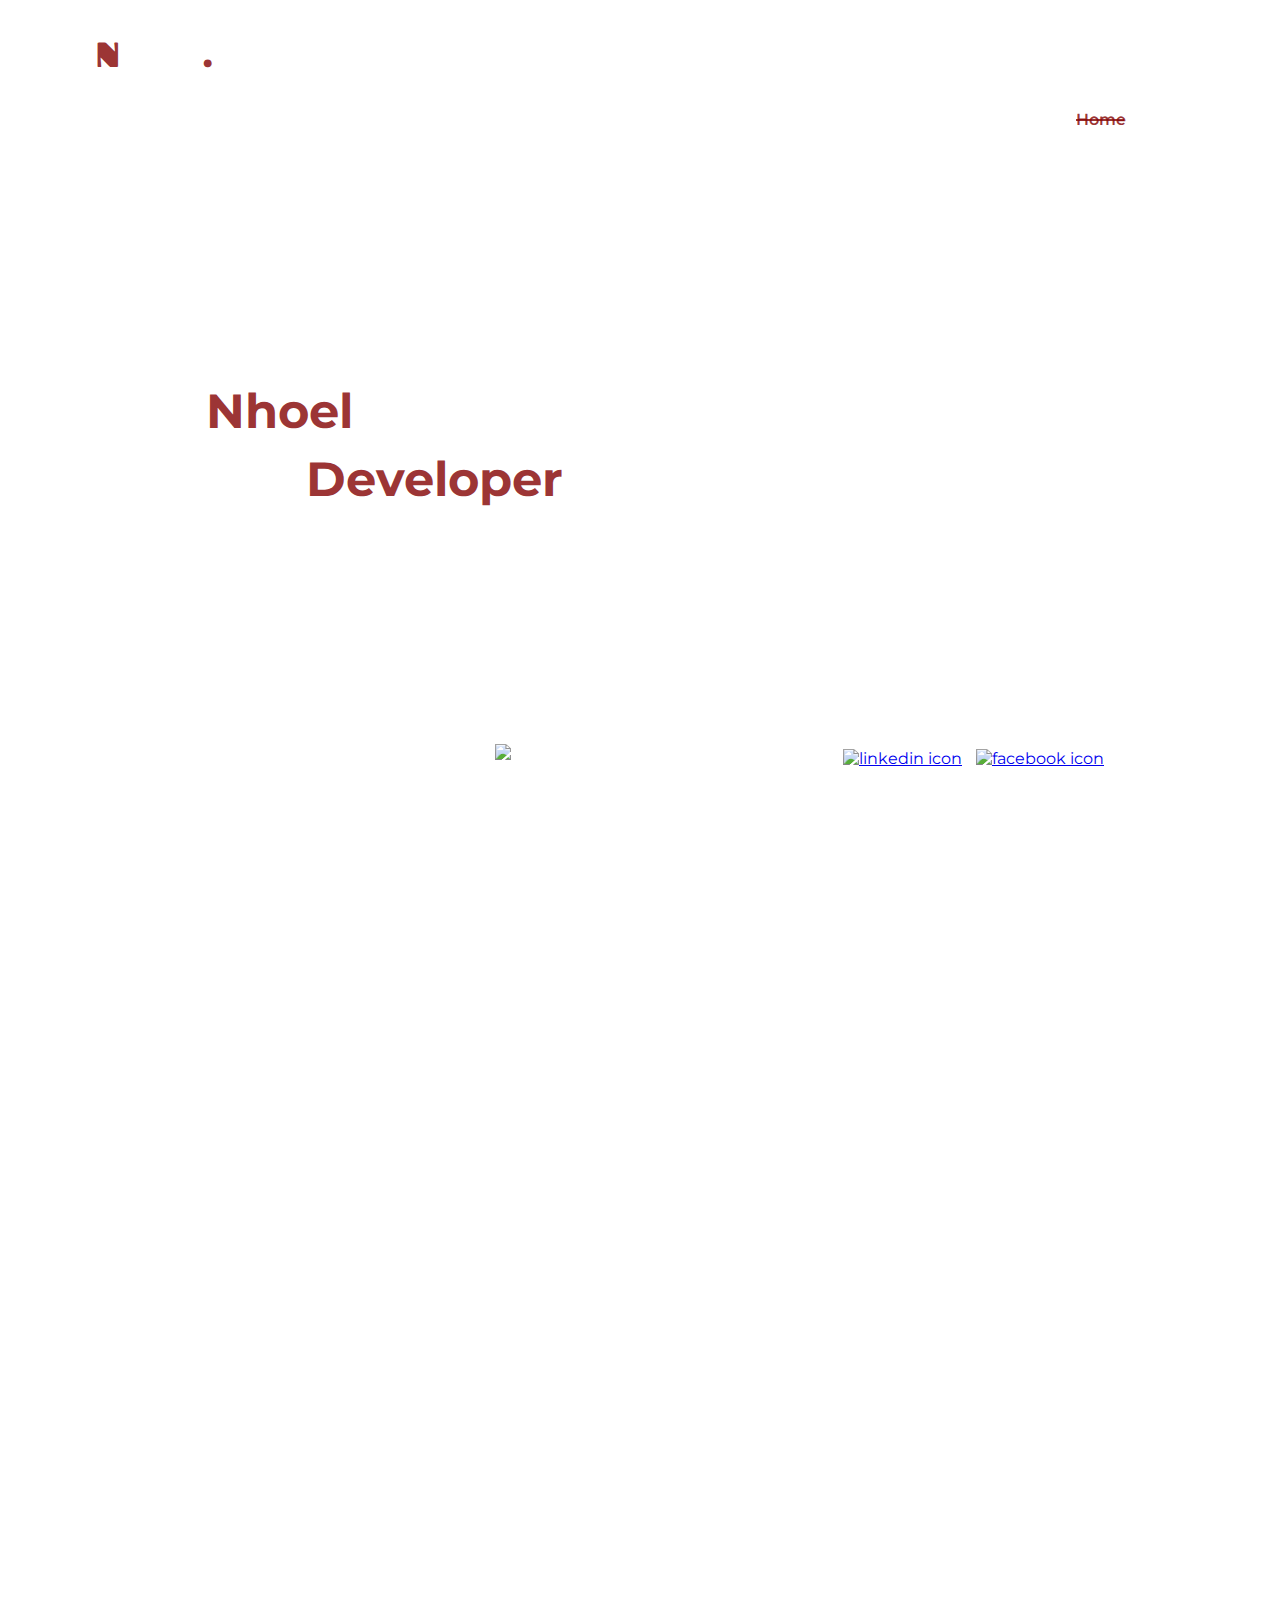
==== index.html @ 61b27a7e "as" ====
<!DOCTYPE html>

<html lang="en">
<head>
    <meta charset="UTF-8">
    <meta http-equiv="X-UA-Compatible" content="IE=edge">
    <meta name="viewport" content="width=device-width, initial-scale=1.0">
    <link rel="stylesheet" href="css styles/main.css">
    <link rel="stylesheet" href="css styles/responive-style.css">
    
    <title>my portfolio</title>
</head>


<body>


    <div class="container">


  <header>
        <h1><span>N</span>hoel<span>.</span></h1>
           
        <ul class="navbar">
            <li><a href="#">home</a></li>
            <li onclick="profile()" ><a href="#">profile</a></li>
            <li onclick="projects()" ><a href="#">projects</a></li>
            <li onclick="skills()" ><a href="#">skills</a></li>
            <li onclick="contact()" ><a href="#">contact</a></li>
      
        </ul>

        <div class="hamburger">
            <img onclick="hamburger()" src="web-pictures/icons8-menu-40.png" alt="hamburger menu">
        </div>
          
        
        <div class="responsive-navbar-container">

        <ul class="responisve-navbar">

            <li onclick="profile()" class="profilenav"><a href="#">profile</a></li>
            <li onclick="projects()" class="projectnav"><a href="#">projects</a></li>
            <li onclick="skills()" class="skillnav"><a href="#">skills</a></li>
            <li onclick="contact()" class="contactnav"><a href="#">contact</a></li>

        </ul>
        
    </div>

    </header>


    <div class="body">
        <h1> i'm <span >nhoel</span></h1>
        <h2> a web <span >developer</span></h2>
       
    </div>

    <div class="footer-section profile-footer">

        <p>&copy Nhoel Revilla</p>

        <div class="arrow">
            <img onclick="profile()" src="web-pictures/icons8-up-arrow-35.png" alt="arrow">
        </div>
          

        <div class="social-links">
         
           <a href="https://github.com/code-mayonaice" target="_blank"><img src="web-pictures/icons8-github-24 (1).png" alt="twitter icon"></a>
           <a href="https://myaccount.google.com/?utm_source=OGB&tab=mk&utm_medium=app&pli=1" target="_blank"><img src="web-pictures/icons8-gmail-login-24.png" alt="gmail icon"></a>
           <a href="https://www.linkedin.com/feed/" target="_blank"><img src="web-pictures/icons8-linkedin-24.png" alt="linkedin icon"></a>
           <a href="https://www.facebook.com/Maybeitsme.nhoel/" target="_blank"> <img src="web-pictures/icons8-facebook-24.png" alt="facebook icon"></a>

        </div>
     
              
       </div>



       
       <div class="popup-profile">

        
          <p class="main-title"> profile</p>
        <div onclick="remove()" class="remover">+</div>


        <div class="content">

    
         <img class="profile-img" src="web-pictures/n-logo1.png" alt="logo">
   

         <div class="technical-background">

             <p>
                   
        My name is Nhoel 22 years of age , A self thought Web Developer from Gapan Nueva Ecija, Philippines.
        I'm an undegraduate of Computer Engineering course, due to financial incapability. Eventhough I didnt 
        experience studying in college that long. My passion in programming especially on web development
        didnt end there. I thought my self how to code whenever im free , watching toturials, reading blogs ,
        asking questions in stackoverflow and qoura you name it. And now the way I see things is that I can handle
        being in a job. Im not perfect, I know theres still alot more things that i need and should know. Thats why I still 
        keep learning and working hard and hopefully someday my hardwork and sacrificess will pay off. 

            </p>

         </div>


        </div>


        <div class="prfooter">

         <button class="btn-download"><a href="resume/nhoelresume.pdf" download> download resume</a></button>

         <div class="projects-arrow arrow ">
             <img onclick="projects()" src="web-pictures/icons8-up-arrow-35.png" alt="">
         </div>
              
         <div class="social-links">
           
            <a href="https://github.com/code-mayonaice" target="_blank"><img src="web-pictures/icons8-github-24 (1).png" alt="twitter icon"></a>
            <a href="https://myaccount.google.com/?utm_source=OGB&tab=mk&utm_medium=app&pli=1" target="_blank"> <img src="web-pictures/icons8-gmail-login-24.png" alt="gmail icon"></a>
            <a href="https://www.linkedin.com/feed/" target="_blank"><img src="web-pictures/icons8-linkedin-24.png" alt="linkedin icon"></a>
            <a href="https://www.facebook.com/Maybeitsme.nhoel/" target="_blank"> <img src="web-pictures/icons8-facebook-24.png" alt="facebook icon"></a>

        </div>

        <h3 class="bottom-title leftpos">projects</h3>
    </div>

    </div>    
 
   



    <div class="popup-projects">
        <div onclick="remove()" class="remover">+</div>

    <p class="main-title">projects</p>
    
    <div class="projects-body">

      <div class="projects-image">

     <div class = "overlayimg">

        <a href="https://tragvelloca.000webhostapp.com/"><img  src="web-pictures/travel.png" alt="web project"></a>
        
        <div class="overlay">

           <button class="btn-view"><a href="https://tragvelloca.000webhostapp.com/" target="_blank"> view website</a></button>

           <button class="btn-code"><a href="https://github.com/code-mayonaice/n-travels" target="_blank">view code</a></button>
        </div>

     </div>

     <div class = "overlayimg">

        <a href="#"><img  src="web-pictures/fitness.png" alt="web project"></a>
        
        <div class="overlay">

           <button class="btn-view"> <a href="#">view website</a> </button>
           <button class="btn-code"><a href="#">view code</a></button>
        </div>

     </div>

     <div class = "overlayimg">

        <a href="#"><img  src="web-pictures/bike.png" alt="web project"></a>
        <div class="overlay">

           <button class="btn-view"><a href="#">view website</a></button>
           <button class="btn-code"><a href="#">view code</a></button>
        </div>

     </div>

    </div>
    
    
    <div class="prfooter">

       <a href="https://github.com/code-mayonaice?tab=repositories"  target="_blank" ><button type="button">view other projects</button></a>

        <div class="arrow">
            <img onclick="skills()" src="web-pictures/icons8-up-arrow-35.png" alt="">
        </div>
       
        <div class="social-links">
           
            <a href="https://github.com/code-mayonaice" target="_blank"><img src="web-pictures/icons8-github-24 (1).png" alt="twitter icon"></a>
            <a href="https://myaccount.google.com/?utm_source=OGB&tab=mk&utm_medium=app&pli=1" target="_blank"> <img src="web-pictures/icons8-gmail-login-24.png" alt="gmail icon"></a>
            <a href="https://www.linkedin.com/feed/" target="_blank"><img src="web-pictures/icons8-linkedin-24.png" alt="linkedin icon"></a>
            <a href="https://www.facebook.com/Maybeitsme.nhoel/" target="_blank"> <img src="web-pictures/icons8-facebook-24.png" alt="facebook icon"></a>

        </div>

        <h3 class="bottom-title rightpos">skillss</h3>

    </div>

    </div>
    
    </div>





        <div class="popup-skills">

            <p class="main-title">skills</p>
 
       <div onclick="remove()" class="remover">+</div>



       <div class="skills-content">

        <div class="webdevevelopmentskills">
                 
            <h3 class="skillstitle">web development</h3>
            <ul>
                <li>html 5</li>
                <li>css 3</li>
                <li>bootstrap</li>
                <li>javascript</li>

            </ul>
        </div>
           


        <div class="computer-skills">
            
            <h3 class="skillstitle">computer skills</h3>
    
            <ul>
            <li>microsoft office</li>
            <li>Operating systems</li>
            <li>Microsoft Office</li>
            <li>PowerPoint, Keynote</li>
            <li>Excel, Google Spreadsheets</li>
            <li>Data visualization</li>
           </ul>
    
        </div> 


          
        <div class="writing-skills">

            <h3 class="skillstitle">writing</h3>
             <ul>
                 <li>content writing</li>
                 <li>creative writing</li>
                 <li>copy writing</li>
                 <li>proofreading</li>
             </ul>

        </div>

     
    
           
       </div>




       <div class=" prfooter">

        <button class="btn-download"><a href="resume/nhoelresume.pdf" target="_blank" download> download resume</a></button>
        <div class="arrow">
            <img onclick="contact()" src="web-pictures/icons8-up-arrow-35.png" alt="">
        </div>
             
        <div class="social-links">
           
            <a href="https://github.com/code-mayonaice" target="_blank"><img src="web-pictures/icons8-github-24 (1).png" alt="twitter icon"></a>
            <a href="https://myaccount.google.com/?utm_source=OGB&tab=mk&utm_medium=app&pli=1" target="_blank"><img src="web-pictures/icons8-gmail-login-24.png" alt="gmail icon"></a>
            <a href="https://www.linkedin.com/feed/" target="_blank"><img src="web-pictures/icons8-linkedin-24.png" alt="linkedin icon"></a>
            <a href="https://www.facebook.com/Maybeitsme.nhoel/" target="_blank"> <img src="web-pictures/icons8-facebook-24.png" alt="facebook icon"></a>

        </div>
       <h3 class="bottom-title leftpos">contact</h3>
   </div>
           
        </div>
       



        <div class="popup-contact">

            <p class="main-title"> contact</p>
     
            <div onclick="remove()" class="remover">+</div>

           
          

             <div class="contact-form-container">


                <div class="left-contact">
                      
                       <div class="contact-img-holder">
                    
                        <img src="web-pictures/icons8-place-marker-24.png" alt="">
                        <img src="web-pictures/icons8-phone-24.png" alt="">
                        <img src="web-pictures/icons8-whatsapp-24.png" alt="">

                       </div>
                      
                     <div class="contact-content-holder">

                    <div class="address">
                        <h1>address</h1>
                        <p>744 Purok 4 Brgy. Nieves San Leonardo </p>
                        <p>Nueva Ecija, philippines</p>
                    </div>

                     <div class="phone-num">
                         <h1>lets talk</h1>
                         <p>+639516961860</p>
                     </div>

                     <div class="messenger">
                          <h1>message me</h1>
                          <p>+192-837-3827</p>

                     </div>

                    </div>

                </div>



                <div class="right-form">
                      
                         <h1>send me a message</h1>


                 <form action="">
                     
                    <div>
                        <input type="text">
                        <span>tell me your name*</span>
                    </div>

                    <div>
                        <input type="text">
                        <span>enter your email*</span>
                    </div>

                    <div>
                        <input type="text">
                        <span>enter phone number*</span>
                    </div>

                    <div>
                        <span>message*</span>
                        <textarea  cols="30" rows="10"></textarea>
                        
                    </div>

                 </form>
                      

                </div>

             </div>
              
           

             <div class="prfooter">

             <button type="button">submit information</button>

             <div class="arrow">
                 <img onclick="home()" src="web-pictures/icons8-down-arrow-35.png" alt="">
             </div>
                  
             <div class="social-links">
             
                <a href="https://github.com/code-mayonaice" target="_blank"><img src="web-pictures/icons8-github-24 (1).png" alt="twitter icon"></a>
                <a href="https://myaccount.google.com/?utm_source=OGB&tab=mk&utm_medium=app&pli=1" target="_blank"><img src="web-pictures/icons8-gmail-login-24.png" alt="gmail icon"></a>
                <a href="https://www.linkedin.com/feed/" target="_blank"><img src="web-pictures/icons8-linkedin-24.png" alt="linkedin icon"></a>
                <a href="https://www.facebook.com/Maybeitsme.nhoel/" target="_blank"> <img src="web-pictures/icons8-facebook-24.png" alt="facebook icon"></a>

            </div>
            <h3 class="bottom-title rightpos">home</h3>
        </div>
                 



             </div>
     
          
        
      
            
            </div>
      

    
    <script src="app/personal.js"></script>
</body>
</html>
---- css styles/main.css ----
@import "global.css";
@import url('https://fonts.googleapis.com/css2?family=Montserrat:wght@400;500&display=swap');
@import url('https://fonts.googleapis.com/css2?family=Open+Sans&display=swap');
@import url('https://fonts.googleapis.com/css2?family=Fascinate&display=swap');


header h1{
  font-size: 2.2em;
  font-weight: 800;
  margin: 30px 30px 0px 0px;
  color: #fff;
  font-family: 'Fascinate', cursive;
}

header span{
  color:rgba(134, 7, 7, 0.829); 
}

.navbar li{
    list-style: none;
    text-transform: capitalize;
    padding: 10px;
    
}

.hamburger img{
  width: 30px;
  height: 30px;
  user-select: none;

}

.responisve-navbar li{
  text-transform: capitalize;
  list-style: none;
  
}

.responisve-navbar a{
  color: rgba(134, 7, 7, 0.829);
  text-decoration: none;
  font-weight: 600;
  transition: 0.5s;
}

.responisve-navbar a:hover{
   color: #fff;
}

.navbar li:nth-child(1) a {
  color:rgba(134, 7, 7, 0.829);
}

.navbar li:nth-child(1) a::before{
 content: " ";
 display: block;
 width: 3rem;
 height: 2px;
 background:rgba(134, 7, 7, 0.829);
 position: absolute;
 top: 21.5%;
}

.navbar li a{
    color: #fff;
    text-decoration:none;
    font-weight: 600;
    transition: 0.5s;
}

.skills-content li{
  list-style: none;
}

.navbar li a:hover{
  color:rgba(134, 7, 7, 0.829);
}

 .body h1,h2{
  padding: 3px; 
  font-size: 2.5rem;
}


 .body h2::before{
  content: "";
  display: inline-block;
  width: 3px;
  height: 40px;
  background:#fff;
  transform: rotate(90deg);
  margin:10px 10px 0px 0px;
}

 .body h1::after,.body h2::after{
    content: "";
    display: inline-block;
    width: 10px;
    height: 10px;
    background: #fff;
    
  }

  
 .body span{
   color:rgba(134, 7, 7, 0.829);
    font-size:3rem;
}

.footer-section p{
  font-size: 0.9rem;
  font-weight: 700;
  
}


.arrow img{
  transition: 1s;
   cursor: pointer;
   animation: arrow 2s infinite;
}


.social-links img{
  padding:5px;
  width: 30px;
  transition: 0.5s;
  cursor: pointer;
 
}

.social-links img:hover{
  transform: scale(1.3);
}

.remover{
  position: absolute;
  color: #fff;
  font-size: 2.5em;
  font-weight: 400;
  transform: rotate(45deg);
  top: 2%;
  right: 5%;
  cursor: pointer;
  user-select: none;
}

.remover:hover{
  color: #999;
}

.technical-background p{
    margin-top: -20px;
    line-height: 1.8em;
    letter-spacing: 1px;
    font-size: 1.1rem;
    text-align: center;
}
.technical-background p::before{
   content: open-quote;
   font-size: 2rem;
   color:rgba(134, 7, 7, 0.829);
} 

.technical-background p::after{
  content: close-quote;
  font-size: 2rem;
  color:rgba(134, 7, 7, 0.829);
}

.content .profile-img{
   width: 130px;
 
}
.content > div{
   height: 120px;
   margin-top: 50px;
}


.prfooter button{
  outline: none;
  border: none;
  width: 9rem;
  height: 2.3rem;
  border-radius: 8px;
  text-transform: capitalize;
  background:rgba(134, 7, 7, 0.829);
  font-weight: 600;
  transition: 0.2s;
  cursor: pointer;
  color: rgb(190, 183, 183);
  
}

.profile-footer button a,.prfooter button a{
  text-decoration: none;
  color: rgb(190, 183, 183);
}

 

.profile-footer button:hover,.prfooter button:hover{
  transform: scale(1.1);

}

.main-title{
  text-align: center;
  padding: 40px 0px 15px 0px;
  font-size: 2.5em;
  font-weight: 600;
  text-transform: capitalize;
}

.projects-image img{
  width: 80%;
  transition: 0.7s;
  border: 2px solid rgba(134, 7, 7, 0.829); 
  border-radius: 10px;
  position: relative;
  user-select: none;
}

.overlay:hover{
  opacity: 1;
}


.overlay > *{
  transform: translateY(40px);
  transition: transform 0.5s;
}

.overlay:hover:hover > *{
  transform: translateY(0);
}

.btn-view a,.btn-code a{
  color: #fff;
  text-decoration: none;
}






/* ************ arrow animation ************ */

@keyframes arrow{

  20%{
   
    transform: scale(1);
    transform: translateY(0px);
  }

  40%{
   
    transform: scale(1);
    transform: translateY(10px);
  }
   
  60%{
   
    transform: scale(1);
    transform: translateY(0px);
  }

  80%{
   
    transform: scale(1);
    transform: translateY(10px);
  }
  100%{
   
    transform: scale(1);
    transform: translateY(0px);
  }
}










































/* ************ resume styles ************ 


.headresume{
  grid-area: head;
  background-color: rgb(92, 20, 17);
  display: flex;
  justify-content: space-around;
  align-items: center;
  font-family: 'Shippori Mincho', serif;
}

.headresume .perso-info{
   font-family: 'Montserrat', sans-serif;
  letter-spacing: 1.5px;
  font-size: 0.7em;
  line-height: 2em;
  font-weight: 500;
}

.headresume h1{   
   letter-spacing: 1.5px;
   margin-left: 50px;
  
}


.headresume h2{
   font-size: 1.3em;
   margin-left: 50px;
   
}
.contactsresume {
 grid-area: contacts;
 background-color: rgb(92, 20, 17);
 font-size: 0.7em;

}

.contactsresume-holder{
   width: 67%;
   height: 90%;
   display: flex;
   justify-content: space-around;
   margin: 8px auto;
}
.contactsresume .icons{
   display: flex; 
   flex-direction: column; 
   justify-content: space-around; 
}

.contactsresume .icons img{
   width: 20px;
}

.contactsresume .textresume{
   display: flex;
   flex-direction: column;
   justify-content: space-around;
   font-weight: 500;
  
}

.contactsresume .textresume a{
   text-decoration: none;
   color: #fff;
}

.resume-remover{
   font-size: 3em;
   position: sticky;
   top:50px ;
   transform: translate(80% , 50%);
   cursor: pointer;
}



.profileresume{ 
   grid-area: profile;
   font-size: 0.9em;
}

.profileresume .profileresume-wraper {
   width: 90%;
   height: 50%;   
   margin: 10% auto;
   font-size: 1.1em;
}

.profileresume-wraper h1{
   color:rgba(134, 7, 7, 0.829);
   margin-bottom: 20px;
}


.skillsresume{
   grid-area: skills;
   font-size: 0.8em;
   line-height: 1.2em;
   position: relative;
}

.skillsresume h1 {
  margin-top: 1.9em;
  margin-bottom: 50px;
  color:rgba(134, 7, 7, 0.829);
  font-size: 2.9em;
}

.skillsresume h2{
   margin-top: 35px;
   margin-bottom: 15px;
   text-transform: capitalize;
   color: rgb(156, 79, 76);
   font-size: 1.9em;
}

.skillsresume p{
   text-transform: capitalize;
   font-size: 1.1em;
   line-height: 1.9em;
}

.skillsresume .comp-skills{
   background-color: aqua;
   margin-bottom: 30px;
}

.workresume{
   grid-area: work;
   font-size: 0.9em;
   display: flex;
   
}

.contentresume h1{
   color:rgba(134, 7, 7, 0.829);
   font-size: 2.3em;
   text-transform: uppercase;
   margin-bottom: 30px;
}

.workresume .contentresume{
   height: 70%;
   width: 45%;
   margin-top: 10px;
}

.contentresume > div {
  margin: 50px 0px 120px 30px;
  
}

.workresume .synopsisresume{
   width: 50%;
   height: 70%;
   margin-top: 100px;
   display: flex;
   justify-content: space-around;
   flex-direction: column;
  
}


.synopsisresume p::before{
   content: "";
   display: inline-block;
   width: 3px;
   height: 15%;
   background-color: rgb(116, 24, 24);
   position: absolute;
   left: 29%;
}

.educationresume{
   grid-area: education;
   font-size: 0.9em;
}

.educationresume .educationresume-holder{
   display: flex;
   justify-content: space-around;
   text-transform: capitalize;
  
}


.educationresume  h1{
   text-align: center;
   text-transform: uppercase;
   color: rgb(153, 21, 16);
   margin-bottom: 35px;
}

.resumeremover{
  width: 100%;
  height: 30px;
  position: absolute;
  padding-right: 15px;
  position: sticky;
  top: 30px;
}

.resumeremover > div{
  color: #fff;
  transform: rotate(45deg);
  cursor: pointer;
}

.resumeremover > div:hover{
  color: gray;
}

.resume-active{
  transform: translate(-50%,-50%);
  
}

.resume-holder::-webkit-scrollbar{
    width: 10px;
    background-color: rgb(36, 17, 17);
    
}

.resume-holder::-webkit-scrollbar-thumb{
    background-color: rgba(134, 7, 7, 0.829);
    border-radius: 10px;
}

.resume-holder::-webkit-scrollbar-thumb:hover{
    background-color: rgb(167, 157, 161);
}

*/
---- css styles/responive-style.css ----
@media(max-width: 866px){
    .navbar{
        display: none;
    }

    .hamburger{
        display: block;
        margin-top: 5%;
        user-select: none;
    }

    .responsive-navbar-container{
        display: block;
    }


    header{
        padding-top: 30px;
    }

    .technical-background p{
        font-size: 0.9rem;
    }

    .prfooter .btn-download{
        display: block;
    }

    .prfooter .btn-resume-view{
        display: none;
    }

    .btn-view,.btn-code{
        width: 30%;
        height: 18%;
        font-size: 0.4em;
    }

    .overlay{
        background: none;
    }

    .skills-content{
        font-size: 1.5em;
        width: 100%;
    }

    .skills-content h3{
        font-size: 0.9em;
    }


    .prfooter button{
        width: 7rem;
        height: 1.9rem;
        font-size: 0.7em;
    }

    .bottom-title{
        font-size: 1em;
        left: 48%;
    }

    .right-form h1,.contact-content-holder h1{

        font-size: 1.5rem;
    }

    .contact-content-holder p{
        font-size: 0.8rem;
    }

    form > div{
        padding-bottom: 0.5rem;
    }

    form span{
        font-size: 0.8rem;
    }

    form input{
        width: 13rem;
        font-size: 0.8rem;
        padding: 1px;
    }

    form textarea{
    
        font-size: 0.8rem;
    }

   
    


    
}

@media(max-width: 700px){

    .technical-background p{
        font-size: 0.8rem;
    }

    .prfooter button{
        width: 6rem;
        height: 1.7rem;
        font-size: 0.6em;
    }

    .contact-img-holder{
        height: 80%;
        margin-right: 0.6rem;
     }


     .right-form h1,.contact-content-holder h1{

        font-size: 1.2rem;
    }

    form input{
         width: 10rem;
    }

    form textarea{
        width: 140%;
        height: 5rem;
        font-size: 1rem;
    }



    .contact-content-holder p{
        font-size: 0.6rem;
    }

    .bottom-title{
       
        left: 47%;
    }


   
    


}


@media(max-width: 550px){

      
      
      .body h1,h2{
          font-size: 2.3em;
      }

      .body span{
        color:rgba(134, 7, 7, 0.829);
         font-size: 1em;
        
     }
     
     .profile-footer{
         margin-top: 5em;
     }
      
      .technical-background p{
          font-size: 0.8rem;
      }

      .bottom-title{
          font-size: 1em;
          left: 46%;
      }


      .popup-profile,.popup-projects,.popup-skills,.popup-contact{
        height: 96%;
    }



      .projects-image{
         flex-direction: column;
         width: 100%;
         height: 80%;
         justify-content: space-around;
         align-items: center;
         position: relative;

      }
     
      .overlayimg img{
           width: 30%;
      }

      .overlayimg{
          display: flex;
          justify-content: center;
          align-items: center;
      }
     
      .overlay{
       display: none;
      }

      .btn-view,.btn-code{        
          display: none;
      }

      form input{
          width: 8rem;
      }

      form textarea{
        width: 100%;
        height: 5rem;
        font-size: 1rem;
    }


   
    


     
}


@media(max-width:450px){
  
    .technical-background p{
        font-size: 0.7em;
        font-weight: 500;
        color: rgb(197, 196, 196);
    }
    
    .skills-content{
        font-size: 1.3em;
        width: 95%;
        margin: 2em auto;
        line-height: 2rem;
        padding: 5px;
    }

    .skills-content h3{
        line-height: 1.3rem;
        margin-bottom: 1.3rem;
    }

    form input{
        width: 7rem;
    }

    
    .bottom-title{
       
        left: 44%;
    }

    

}


@media(max-width:360px){

    .body{
       
        margin-top: -4rem;
    }

    .hamburger{
       
        margin-top: 10%;
    }


    .social-links img{
        padding:3px;
        width: 20px;
      }

      .profile-footer p{
          font-size: 0.6rem;
      }

      .arrow img,
      .profile img,
       .projects-arrow, 
       .skills-arrow,
       .contact-arrow img,
       .home-arrow img{
           
        width: 25px;
        
      }
      
      .responsive-navbar-container{
        top: 15%;
    }

    .profile-footer{
        margin-top: 6em;
    }

    .responisve-navbar li{
        font-size: 0.8em;
      }

      .technical-background p{ 
         margin-top: -2rem;
         line-height: 1rem;
      }
       
      .content{
          justify-content:flex-start;
          width: 90%;
      }

      .content .profile-img{
        width: 50px;
      
     }

     .prfooter{
         position: absolute;
         top: 85%;
         left: 50%;
         transform: translate(-50%,-50%);
         

     }

     .prfooter .btn-download,.prfooter button{
        padding: 4px 5px;
        font-size: 0.5rem;
    }


    .bottom-title{
        font-size: 0.7rem;
        top: 83%;
        left: 50%;
    }

      
    
    .skills-content{
        font-size: 1.1em;
        width: 100%;
        margin: 4em auto;
        line-height: 1.7rem;
        padding: 3px;
        color: rgb(185, 180, 180);
    }

    .skills-content h3{
        font-size: 0.8rem;
        margin-bottom: 1.5rem;
    }


    form{
      margin-top: -0.7rem;
      margin-right: 1rem;
    }



    form span{
        font-size: 0.6rem;
    }

    form > div{
        line-height: 1rem;
         padding-bottom: 2;
         
    }

    form input{
        width: 7rem;
        font-size: 0.7rem;
    }

    form textarea{
       font-size: 0.7rem;
      
    }

    .right-form h1,.contact-content-holder h1{
       
        font-size: 0.8rem;
    }

    .right-form h1{
        top: 2rem;
        left: 1.9rem;
    }

    form textarea{
        width: 6rem;
        height: 4rem;
    }

    .contact-content-holder p{
        font-size: 0.5rem;
    }


    .contact-img-holder{
        
        margin-right: 0.9rem;
     }

     .contact-img-holder img{
         width: 17px;
     }


     .skills-content{
         width: 98%;
     }



       

}


 


/* **********up************** */


@media(min-width: 1300px){
           
    

      header{
          font-size: 1.4em;
      }

      .navbar li:nth-child(1) a::before{
        top: 23%;
        width: 40%;
        height: 4px;
        font-weight: 700;
       }
       

    .technical-background p{
        font-size: 1.3rem;
    }

    .body h1,h2{
        font-size: 3.3em;
    }

    .body span{
       font-size: 1.2em;
   }

   .profile-footer p{
       font-size: 1.2rem;
   }

   .arrow img{
       width: 3rem;
   }

   .social-links img{
       width: 2.3rem;
   }

   .bottom-title{
       font-size: 1.5rem;
       left: 49%;
       top: 97%; 
   }


   .profile-footer button,.prfooter button{
       font-size: 1.1rem;
   }

   .projects-image{
       height: 80%;
   }
   
   .overlayimg img{
       width: 85%;
   }
   
   .btn-view,.btn-code{        
      height: 2.9rem;
      font-size: 1.1rem;
   }
  
   .skills-content{
      height: 60%;
     
   }

   .skills-content li{
       font-size: 1.7rem;
      
   }

   .skillstitle{
       margin-top: 3.3rem;
       font-size: 2.5rem;
       
   }

   .contact-form-container{
       font-size: 1.2rem;
   }

   .right-form{
    margin-top: 3.5rem;
    
  }

  form textarea{
      width: 130%;
      height: 65%;
  }
  


}


@media(min-width: 1500px){

    
   
      .body{
          margin-top: 10rem;
      }

      .main-title{
          font-size: 3.5rem;
      }


      .footer-section{
         position: absolute;
         top: 75%;
         left:50% ;
         transform: translate(-50%,-50%);
      }

      .remover{
          
        font-size: 4.5rem;
            
      }

      .technical-background p{
        font-size: 1.8em;
        line-height: 2.5rem;
        color: rgb(179, 178, 177);
        
    }

      .prfooter{
          margin-top: 3rem;
      }

     
     
    .skills-content{
        height: 55%;
       
     }
  
     .profile-footer button,.prfooter button{
        font-size: 1.1rem;
        width: 12rem;
        height: 3.2rem;
        
    }

    .bottom-title{
       left: 51%;
    }

   

    .resume-holder{
        height: 90%;
    }
    
    
   .contact-form-container{
    font-size: 1.4rem;
   }

   

   form textarea{
   width: 170%;
   height: 80%;
   margin-top: 2rem;
   }
    
   .contact-img-holder{
      height: 80%;
      justify-content: space-around;
      margin-right: 0.4rem;
   }
    
   .contact-img-holder img{
       width: 30px;
   }

    

 
}




@media (min-width:1700px){
    .body{
        margin-top: 12rem;
    } 
   
    
    
     header h1{
        margin-top: 5.3rem;
        font-size: 4rem;

     }

     .navbar li a{
         font-size: 1.7rem;
     }


    .body h1,h2{
        font-size: 3.8rem;
    }

    .profile-footer p{
        font-size: 1.5rem;
    }

    .arrow img{
        width: 3.8rem;
    }

    .social-links img{
        width: 44px;
      }

      
     .profile-footer button,.prfooter button{
        font-size: 1.3rem;
        width: 14rem;
        height: 3.6rem;
    }


      .bottom-title{
        font-size: 1.8rem; 
        
    }


      .technical-background p{
        margin-top: 3rem;
      }
    
      .content .profile-img{
        width: 12rem;
        margin-top: 3rem;
     }


     .btn-view,.btn-code{        
       width: 10rem;
       height: 3.7rem;
     }
     
     .skills-content{
         width: 100%;
        margin-top: 7rem;
     }

     form span{
         font-size: 1.8rem;
     }

     form > div{
         padding-bottom: 2.8rem;
     }

     form input{
         width: 30rem;
         font-size: 1.7rem;
         padding: 2px;
         
     }

     form textarea{
         width: 33rem;
         height: 15rem;
         font-size: 2rem;
     }


     form {
         width: max-content;
     }


} 


@media (min-width:1800px){

    .navbar li:nth-child(1) a::before{
        top: 24.5%;
        width: 45%;
       }

         
}


@media (min-width:2000px){

      .skills-content{
         margin-top: 10rem;
         width: 95%;
    }

    .skills-content h3{
        font-size: 3.3rem;
    }
    
    .skills-content li{
        font-size: 2.3rem;
      }

      .contact-content-holder h1{
          font-size: 2.5rem;
      }

      .contact-content-holder p{
          font-size: 1.8rem;
      }

      form textarea{
        width: 37rem;
        height: 17rem;
        font-size: 2.4rem;
        padding: 5px;
    }
    
    .profile-footer button,.prfooter button{
        font-size: 1.5rem;
        width: 15.5rem;
        height: 4rem;
    }

    form span{
        padding: 4px 0px;
    }

      .bottom-title{
        font-size: 1.8rem; 
        left: 51.5%;
    }



}
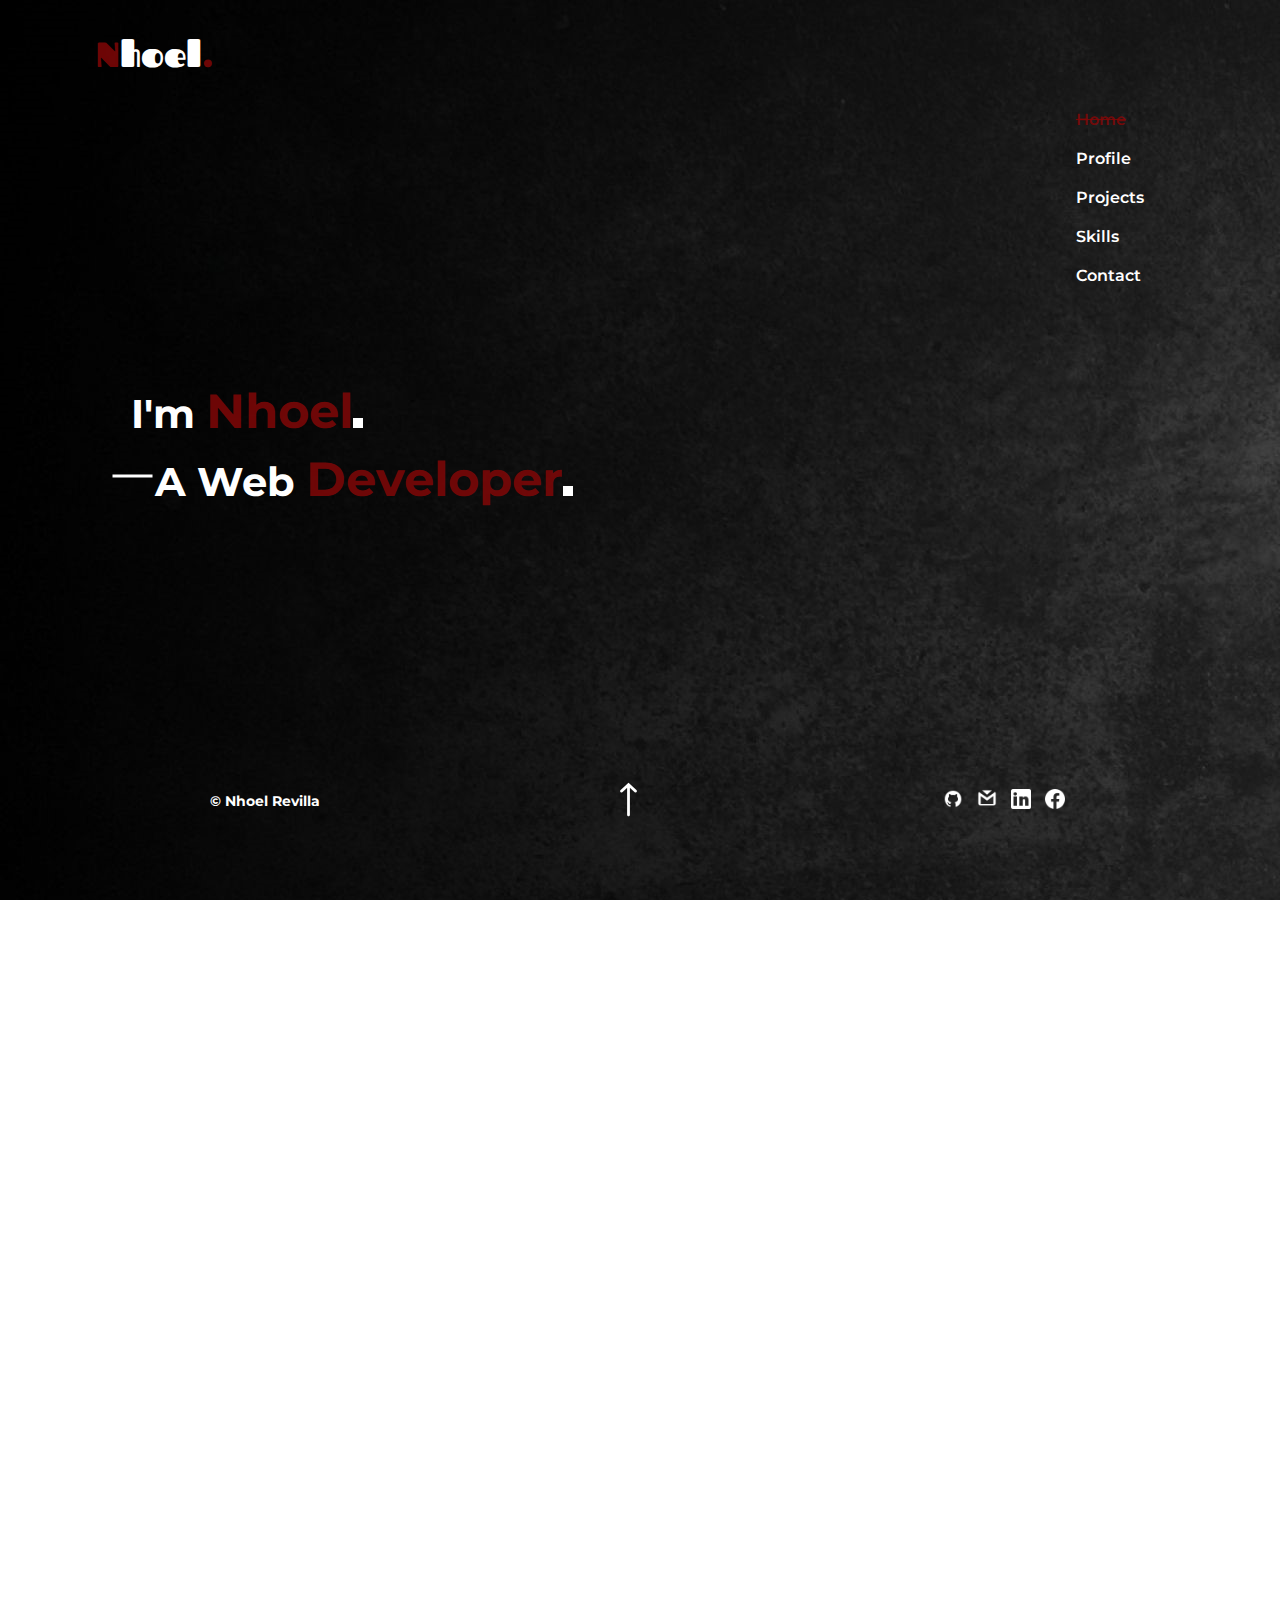
==== commit b08daf82: "new update" ====
--- a/index.html
+++ b/index.html
@@ -5,8 +5,8 @@
     <meta charset="UTF-8">
     <meta http-equiv="X-UA-Compatible" content="IE=edge">
     <meta name="viewport" content="width=device-width, initial-scale=1.0">
-    <link rel="stylesheet" href="css styles/main.css">
-    <link rel="stylesheet" href="css styles/responive-style.css">
+    <link rel="stylesheet" href="/app/css styles/global.css">
+    <link rel="stylesheet" href="/app/css styles/responive-style.css">
     
     <title>my portfolio</title>
 </head>
@@ -15,13 +15,12 @@
 <body>
 
 
-    <div class="container">
-
+    <div class="container">        
 
   <header>
         <h1><span>N</span>hoel<span>.</span></h1>
            
-        <ul class="navbar">
+        <ul class="navbar ">
             <li><a href="#">home</a></li>
             <li onclick="profile()" ><a href="#">profile</a></li>
             <li onclick="projects()" ><a href="#">projects</a></li>
@@ -31,24 +30,31 @@
         </ul>
 
         <div class="hamburger">
-            <img onclick="hamburger()" src="web-pictures/icons8-menu-40.png" alt="hamburger menu">
-        </div>
+            <img src="/app/web-pictures/icons/icons8-menu-40.png" alt="hamburger menu">
+        </div>
+
+        
+        <div class="responsive-navbar-container">
+
+            <ul class="responisve-navbar">
+    
+                <li onclick="profile()" class="profilenav"><a href="#">profile</a></li>
+                <li onclick="projects()" class="projectnav"><a href="#">projects</a></li>
+                <li onclick="skills()" class="skillnav"><a href="#">skills</a></li>
+                <li onclick="contact()" class="contactnav"><a href="#">contact</a></li>
+    
+            </ul>
+            
+        </div>
+    
           
         
-        <div class="responsive-navbar-container">
-
-        <ul class="responisve-navbar">
-
-            <li onclick="profile()" class="profilenav"><a href="#">profile</a></li>
-            <li onclick="projects()" class="projectnav"><a href="#">projects</a></li>
-            <li onclick="skills()" class="skillnav"><a href="#">skills</a></li>
-            <li onclick="contact()" class="contactnav"><a href="#">contact</a></li>
-
-        </ul>
-        
-    </div>
 
     </header>
+
+
+
+  
 
 
     <div class="body">
@@ -57,21 +63,21 @@
        
     </div>
 
-    <div class="footer-section profile-footer">
+    <div class="footer-section">
 
         <p>&copy Nhoel Revilla</p>
 
-        <div class="arrow">
-            <img onclick="profile()" src="web-pictures/icons8-up-arrow-35.png" alt="arrow">
+        <div class="arrow profile">
+            <img  src="/app/web-pictures/icons/icons8-up-arrow-35.png" alt="arrow">
         </div>
           
 
         <div class="social-links">
          
-           <a href="https://github.com/code-mayonaice" target="_blank"><img src="web-pictures/icons8-github-24 (1).png" alt="twitter icon"></a>
-           <a href="https://myaccount.google.com/?utm_source=OGB&tab=mk&utm_medium=app&pli=1" target="_blank"><img src="web-pictures/icons8-gmail-login-24.png" alt="gmail icon"></a>
-           <a href="https://www.linkedin.com/feed/" target="_blank"><img src="web-pictures/icons8-linkedin-24.png" alt="linkedin icon"></a>
-           <a href="https://www.facebook.com/Maybeitsme.nhoel/" target="_blank"> <img src="web-pictures/icons8-facebook-24.png" alt="facebook icon"></a>
+           <a href="https://github.com/code-mayonaice" target="_blank"><img src="/app/web-pictures/icons/icons8-github-24 (1).png" alt="twitter icon"></a>
+           <a href="https://myaccount.google.com/?utm_source=OGB&tab=mk&utm_medium=app&pli=1" target="_blank"><img src="/app/web-pictures/icons/icons8-gmail-login-24.png" alt="gmail icon"></a>
+           <a href="https://www.linkedin.com/feed/" target="_blank"><img src="/app/web-pictures/icons/icons8-linkedin-24.png" alt="linkedin icon"></a>
+           <a href="https://www.facebook.com/Maybeitsme.nhoel/" target="_blank"> <img src="/app/web-pictures/icons/icons8-facebook-24.png" alt="facebook icon"></a>
 
         </div>
      
@@ -81,17 +87,14 @@
 
 
        
-       <div class="popup-profile">
+       <div class="popupcontainer popup-profile ">
 
         
           <p class="main-title"> profile</p>
-        <div onclick="remove()" class="remover">+</div>
+        <div class="remover profile">+</div>
 
 
         <div class="content">
-
-    
-         <img class="profile-img" src="web-pictures/n-logo1.png" alt="logo">
    
 
          <div class="technical-background">
@@ -116,18 +119,18 @@
 
         <div class="prfooter">
 
-         <button class="btn-download"><a href="resume/nhoelresume.pdf" download> download resume</a></button>
-
-         <div class="projects-arrow arrow ">
-             <img onclick="projects()" src="web-pictures/icons8-up-arrow-35.png" alt="">
+         <button class="btn-download"><a href="/app/resume/nhoelresume.pdf" download> download resume</a></button>
+
+         <div class="arrow projects">
+             <img  src="/app/web-pictures/icons/icons8-up-arrow-35.png" alt="">
          </div>
               
          <div class="social-links">
            
-            <a href="https://github.com/code-mayonaice" target="_blank"><img src="web-pictures/icons8-github-24 (1).png" alt="twitter icon"></a>
-            <a href="https://myaccount.google.com/?utm_source=OGB&tab=mk&utm_medium=app&pli=1" target="_blank"> <img src="web-pictures/icons8-gmail-login-24.png" alt="gmail icon"></a>
-            <a href="https://www.linkedin.com/feed/" target="_blank"><img src="web-pictures/icons8-linkedin-24.png" alt="linkedin icon"></a>
-            <a href="https://www.facebook.com/Maybeitsme.nhoel/" target="_blank"> <img src="web-pictures/icons8-facebook-24.png" alt="facebook icon"></a>
+            <a href="https://github.com/code-mayonaice" target="_blank"><img src="/app/web-pictures/icons/icons8-github-24 (1).png" alt="twitter icon"></a>
+            <a href="https://myaccount.google.com/?utm_source=OGB&tab=mk&utm_medium=app&pli=1" target="_blank"> <img src="/app/web-pictures/icons/icons8-gmail-login-24.png" alt="gmail icon"></a>
+            <a href="https://www.linkedin.com/feed/" target="_blank"><img src="/app/web-pictures/icons/icons8-linkedin-24.png" alt="linkedin icon"></a>
+            <a href="https://www.facebook.com/Maybeitsme.nhoel/" target="_blank"> <img src="/app/web-pictures/icons/icons8-facebook-24.png" alt="facebook icon"></a>
 
         </div>
 
@@ -138,10 +141,12 @@
  
    
 
-
-
-    <div class="popup-projects">
-        <div onclick="remove()" class="remover">+</div>
+  
+    
+
+    <div class="popupcontainer popup-projects">
+        <div class="opacity"></div>
+        <div class="remover projects">+</div>
 
     <p class="main-title">projects</p>
     
@@ -149,59 +154,57 @@
 
       <div class="projects-image">
 
-     <div class = "overlayimg">
-
-        <a href="https://tragvelloca.000webhostapp.com/"><img  src="web-pictures/travel.png" alt="web project"></a>
+
+        <div class="projects-box box1">
+
+           <img  class="fitness-image" src="app/web-pictures/fitness.png" alt="">
+           
+        </div>
+
+        <div class="projects-box box2">
+           <img src="/app/web-pictures/Screenshot (15).png" alt="">
+        </div>
+
+        <div class="projects-box box3">
+            <img src="/app/web-pictures/project2.png" alt="">
+
+        </div>
+        <div class="projects-box box4">
+            <img src="/app/web-pictures/Screenshot (12).png" alt="">
+
+        </div>
         
-        <div class="overlay">
-
-           <button class="btn-view"><a href="https://tragvelloca.000webhostapp.com/" target="_blank"> view website</a></button>
-
-           <button class="btn-code"><a href="https://github.com/code-mayonaice/n-travels" target="_blank">view code</a></button>
-        </div>
-
-     </div>
-
-     <div class = "overlayimg">
-
-        <a href="#"><img  src="web-pictures/fitness.png" alt="web project"></a>
-        
-        <div class="overlay">
-
-           <button class="btn-view"> <a href="#">view website</a> </button>
-           <button class="btn-code"><a href="#">view code</a></button>
-        </div>
-
-     </div>
-
-     <div class = "overlayimg">
-
-        <a href="#"><img  src="web-pictures/bike.png" alt="web project"></a>
-        <div class="overlay">
-
-           <button class="btn-view"><a href="#">view website</a></button>
-           <button class="btn-code"><a href="#">view code</a></button>
-        </div>
-
-     </div>
-
-    </div>
+        <div class="projects-box box5">
+         <img src="/app/web-pictures/figma.png" alt="">
+        </div>
+        <div class="projects-box box6">
+
+        </div>
+        <div class="projects-box box7">
+
+        </div>
+        <div class="projects-box box8">
+
+        </div>
+
+
+      </div>
     
     
     <div class="prfooter">
 
        <a href="https://github.com/code-mayonaice?tab=repositories"  target="_blank" ><button type="button">view other projects</button></a>
 
-        <div class="arrow">
-            <img onclick="skills()" src="web-pictures/icons8-up-arrow-35.png" alt="">
+        <div class="arrow contacts">
+            <img src="/app/web-pictures/icons/icons8-up-arrow-35.png" alt="">
         </div>
        
         <div class="social-links">
            
-            <a href="https://github.com/code-mayonaice" target="_blank"><img src="web-pictures/icons8-github-24 (1).png" alt="twitter icon"></a>
-            <a href="https://myaccount.google.com/?utm_source=OGB&tab=mk&utm_medium=app&pli=1" target="_blank"> <img src="web-pictures/icons8-gmail-login-24.png" alt="gmail icon"></a>
-            <a href="https://www.linkedin.com/feed/" target="_blank"><img src="web-pictures/icons8-linkedin-24.png" alt="linkedin icon"></a>
-            <a href="https://www.facebook.com/Maybeitsme.nhoel/" target="_blank"> <img src="web-pictures/icons8-facebook-24.png" alt="facebook icon"></a>
+            <a href="https://github.com/code-mayonaice" target="_blank"><img src="/app/web-pictures/icons/icons8-github-24 (1).png" alt="twitter icon"></a>
+            <a href="https://myaccount.google.com/?utm_source=OGB&tab=mk&utm_medium=app&pli=1" target="_blank"> <img src="/app/web-pictures/icons/icons8-gmail-login-24.png" alt="gmail icon"></a>
+            <a href="https://www.linkedin.com/feed/" target="_blank"><img src="/app/web-pictures/icons/icons8-linkedin-24.png" alt="linkedin icon"></a>
+            <a href="https://www.facebook.com/Maybeitsme.nhoel/" target="_blank"> <img src="/app/web-pictures/icons/icons8-facebook-24.png" alt="facebook icon"></a>
 
         </div>
 
@@ -217,11 +220,11 @@
 
 
 
-        <div class="popup-skills">
+        <div class="popupcontainer popup-skills">
 
             <p class="main-title">skills</p>
  
-       <div onclick="remove()" class="remover">+</div>
+       <div class="remover skills">+</div>
 
 
 
@@ -235,6 +238,8 @@
                 <li>css 3</li>
                 <li>bootstrap</li>
                 <li>javascript</li>
+                <li>jquery</li>
+                <li>php</li>
 
             </ul>
         </div>
@@ -280,17 +285,17 @@
 
        <div class=" prfooter">
 
-        <button class="btn-download"><a href="resume/nhoelresume.pdf" target="_blank" download> download resume</a></button>
+        <button class="btn-download"><a href="/app/resume/nhoelresume.pdf" target="_blank" download> download resume</a></button>
         <div class="arrow">
-            <img onclick="contact()" src="web-pictures/icons8-up-arrow-35.png" alt="">
+            <img  src="/app/web-pictures/icons/icons8-up-arrow-35.png" alt="">
         </div>
              
         <div class="social-links">
            
-            <a href="https://github.com/code-mayonaice" target="_blank"><img src="web-pictures/icons8-github-24 (1).png" alt="twitter icon"></a>
-            <a href="https://myaccount.google.com/?utm_source=OGB&tab=mk&utm_medium=app&pli=1" target="_blank"><img src="web-pictures/icons8-gmail-login-24.png" alt="gmail icon"></a>
-            <a href="https://www.linkedin.com/feed/" target="_blank"><img src="web-pictures/icons8-linkedin-24.png" alt="linkedin icon"></a>
-            <a href="https://www.facebook.com/Maybeitsme.nhoel/" target="_blank"> <img src="web-pictures/icons8-facebook-24.png" alt="facebook icon"></a>
+            <a href="https://github.com/code-mayonaice" target="_blank"><img src="/app/web-pictures/icons/icons8-facebook-24.png" alt="twitter icon"></a>
+            <a href="https://myaccount.google.com/?utm_source=OGB&tab=mk&utm_medium=app&pli=1" target="_blank"><img src="/app/web-pictures/icons/icons8-gmail-login-24.png" alt="gmail icon"></a>
+            <a href="https://www.linkedin.com/feed/" target="_blank"><img src="/app/web-pictures/icons/icons8-linkedin-24.png" alt="linkedin icon"></a>
+            <a href="https://www.facebook.com/Maybeitsme.nhoel/" target="_blank"> <img src="/app/web-pictures/icons/icons8-facebook-24.png" alt="facebook icon"></a>
 
         </div>
        <h3 class="bottom-title leftpos">contact</h3>
@@ -301,11 +306,11 @@
 
 
 
-        <div class="popup-contact">
+        <div class="popupcontainer popup-contact">
 
             <p class="main-title"> contact</p>
      
-            <div onclick="remove()" class="remover">+</div>
+            <div  class="remover contact">+</div>
 
            
           
@@ -317,9 +322,9 @@
                       
                        <div class="contact-img-holder">
                     
-                        <img src="web-pictures/icons8-place-marker-24.png" alt="">
-                        <img src="web-pictures/icons8-phone-24.png" alt="">
-                        <img src="web-pictures/icons8-whatsapp-24.png" alt="">
+                        <img src="/app/web-pictures/icons/icons8-place-marker-24.png" alt="">
+                        <img src="/app/web-pictures/icons/icons8-phone-24.png" alt="">
+                        <img src="/app/web-pictures/icons/icons8-whatsapp-24.png" alt="">
 
                        </div>
                       
@@ -389,34 +394,207 @@
 
              <button type="button">submit information</button>
 
-             <div class="arrow">
-                 <img onclick="home()" src="web-pictures/icons8-down-arrow-35.png" alt="">
+             <div class="arrow home">
+                 <img src="/app/web-pictures/icons/icons8-down-arrow-35.png" alt="">
              </div>
                   
              <div class="social-links">
              
-                <a href="https://github.com/code-mayonaice" target="_blank"><img src="web-pictures/icons8-github-24 (1).png" alt="twitter icon"></a>
-                <a href="https://myaccount.google.com/?utm_source=OGB&tab=mk&utm_medium=app&pli=1" target="_blank"><img src="web-pictures/icons8-gmail-login-24.png" alt="gmail icon"></a>
-                <a href="https://www.linkedin.com/feed/" target="_blank"><img src="web-pictures/icons8-linkedin-24.png" alt="linkedin icon"></a>
-                <a href="https://www.facebook.com/Maybeitsme.nhoel/" target="_blank"> <img src="web-pictures/icons8-facebook-24.png" alt="facebook icon"></a>
+                <a href="https://github.com/code-mayonaice" target="_blank"><img src="/app/web-pictures/icons/icons8-github-24 (1).png" alt="twitter icon"></a>
+                <a href="https://myaccount.google.com/?utm_source=OGB&tab=mk&utm_medium=app&pli=1" target="_blank"><img src="/app/web-pictures/icons/icons8-gmail-login-24.png" alt="gmail icon"></a>
+                <a href="https://www.linkedin.com/feed/" target="_blank"><img src="/app/web-pictures/icons/icons8-linkedin-24.png" alt="linkedin icon"></a>
+                <a href="https://www.facebook.com/Maybeitsme.nhoel/" target="_blank"> <img src="/app/web-pictures/icons/icons8-facebook-24.png" alt="facebook icon"></a>
 
             </div>
             <h3 class="bottom-title rightpos">home</h3>
         </div>
                  
 
-
-
              </div>
+
+
+        <div class="fitness-project-popup project-section">
+
+
+            <div class="image-longsrc">
+
+            <img  src="/app/web-pictures/fitnesslong.png" alt="">
+
+           </div>
+  
+           <div class="otherside">
+               
+            <span class="cancel">&times;</span>
+
+            <div class="project-info">
+               <p>this is a simple  full one page static website of a Gym 
+                   it has its Home , Packages , Testimonials , Contact , About and a Footer 
+                   section
+               </p>
+
+               <p>Stacks used: HTML CSS</p>
+            
+            </div>
+         
+            <div class="viewbtn">
+                <button class="btn"><a target="_blank" href="https://fitnessguardian123.netlify.app/">view website</a></button>
+                <button class="btn"><a target="_blank" href="https://github.com/code-mayonaice/fitnessguardian-project/tree/master">view code</a></button>
+            </div>
+
+        </div>
+             
+        </div>
+
+
+
+        
+        <div class="footsanity-project-popup project-section">
+
+
+            <div class="image-longsrc">
+
+            <img  src="/app/web-pictures/footsanitylong.png" alt="">
+
+           </div>
+  
+           <div class="otherside">
+               
+            <span class="cancel">&times;</span>
+
+            <div class="project-info">
+               <p>this is a E-ecommerce site specially for mens shoes , Where you can order and
+                   add it to the cart section . It takes count on your items and sum it up.
+               </p>
+
+               <p>Stacks used: HTML CSS Javascript</p>
+            
+            </div>
+         
+            <div class="viewbtn">
+                <button class="btn"><a target="_blank" href="https://footsanity.netlify.app/">view website</a></button>
+                <button class="btn"><a target="_blank" href="https://github.com/code-mayonaice/mens-shoes">view code</a></button>
+            </div>
+
+        </div>
+             
+        </div>
+
+
+   
+
+        
+        <div class="realestate-project-popup project-section">
+
+
+            <div class="image-longsrc">
+
+            <img  src="/app/web-pictures/footsanitylong.png" alt="">
+
+           </div>
+  
+           <div class="otherside">
+               
+            <span class="cancel">&times;</span>
+
+            <div class="project-info">
+               <p>this is a E-ecommerce site specially for mens shoes , Where you can order and
+                   add it to the cart section . It takes count on your items and sum it up.
+               </p>
+
+               <p>Stacks used: HTML CSS Javascript</p>
+            
+            </div>
+         
+            <div class="viewbtn">
+                <button class="btn">view website</button>
+                <button class="btn">view code</button>
+            </div>
+
+        </div>
+             
+        </div>
+
      
-          
+
         
+        <div class="portfolio-project-popup project-section">
+
+
+            <div class="image-longsrc">
+
+            <img  src="/app/web-pictures/Screenshot (12).png" alt="">
+
+           </div>
+  
+           <div class="otherside">
+               
+            <span class="cancel">&times;</span>
+
+            <div class="project-info">
+               <p>this is my first portfolio it showcase everything about me including my
+                 technical backgrounds , projects that I made , skills that I posses and what im capable 
+                 of as a Web developer.  
+               </p>
+
+               <p>Stacks used: HTML CSS Javascript</p>
+            
+            </div>
+         
+            <div class="viewbtn">
+                <button class="btn"><a target="_blank" href="https://code-mayonaice.github.io/">view website</a></button>
+                <button class="btn"><a target="_blank" href="https://github.com/code-mayonaice/code-mayonaice.github.io/tree/master">view code</a></button>
+            </div>
+
+        </div>
+             
+        </div>
+
+
+
+        <div class="figma-project-popup project-section">
+
+
+            <div class="image-longsrc">
+
+            <img  src="/app/web-pictures/desktop design.jpg" alt="">
+
+           </div>
+  
+           <div class="otherside">
+               
+            <span class="cancel">&times;</span>
+
+            <div class="project-info">
+               <p>this is a website design for a company called infiteplanner a wedding 
+                   planner company
+               </p>
+
+               <p>software used: Figma</p>
+            
+            </div>
+         
+            <div class="viewbtn">
+                <button class="btn"><a href="#">view design</a></button>
+               
+            </div>
+
+        </div>
+             
+        </div>
+
+
+
+
+
+             
+
+
       
             
             </div>
       
 
     
-    <script src="app/personal.js"></script>
+    <script src="/app/js/personal.js"></script>
 </body>
 </html>--- a/app/css styles/global.css
+++ b/app/css styles/global.css
@@ -0,0 +1,450 @@
+
+@import "main.css";
+
+
+
+*{
+    margin: 0;
+    padding: 0;
+}
+
+* ,*::before,*::after{
+    box-sizing: border-box;
+}
+
+body,html{
+  font-size: 100%;
+  overflow: hidden;
+}
+.container{
+    width: 100%;
+    height:100vh;
+    background-image: url(/app/web-pictures/darkimg.jpg);
+    background-repeat: no-repeat;
+    font-family: 'Montserrat', sans-serif;
+    position: relative;
+    -webkit-tap-highlight-color: transparent;
+    -moz-tap-highlight-color: transparent;
+}
+
+header{
+    width: 85%;
+    height: 300px;
+    margin:  auto;
+    display: flex;
+    justify-content: space-between;
+    
+}
+
+.navbar{
+    padding: 30px;
+    margin-top: 70px;
+    position: relative;
+    
+}
+
+.hamburger{
+    display: none;
+    cursor: pointer;
+}
+
+
+.body{
+    width: 80%;
+    height: 30%;
+    margin: 10px auto;
+    display: flex;
+    flex-direction:column;
+    justify-content: center;
+    color: #fff;
+    text-transform: capitalize;
+    position: relative;
+    
+}
+
+
+.responsive-navbar-container{
+    background-image: linear-gradient(40deg, rgb(20, 12, 12),rgb(24, 22, 22));
+    width: 50%;
+    height: 70%;
+    display: none;
+    top: 13%;
+    right: -50%;
+    position: absolute;
+    z-index: 5;
+    transition: 1s;
+    border-radius: 10px;
+    border: 2.5px solid rgba(134, 7, 7, 0.829);
+    border-right: hidden;
+  
+}
+
+.responisve-navbar{
+    width: 90%;
+    height: 100%;
+    margin: auto;
+   display: flex;
+   align-items: center;
+   flex-direction: column;
+   justify-content: space-around;
+   
+}
+
+
+.responisve-navbar-active{
+    right: 0px;
+}
+
+
+.footer-section{
+   width: 90%;
+   height: 10%;
+   color: #fff;
+    display: flex;
+    justify-content: space-around;
+    align-items: center;
+    position: absolute;
+    top: 50%;
+    left: 50%;
+    transform: translate(-50%, 340%);
+}
+
+.popup-profile,.popup-projects,.popup-skills,.popup-contact,.popup{
+    width: 95%;
+    height: 90%;
+    position: absolute;
+    top: 50%;
+    left: 50%;
+    transform: translate(-50%, 100%);
+    background-image: linear-gradient(40deg, rgb(20, 12, 12),rgb(24, 22, 22));
+    border: 2px solid rgba(134, 7, 7, 0.829);
+    transition: 1s;
+    color: #fff;
+    z-index: 5;
+}
+
+
+
+.prfooter{
+     width: 90%;
+     height: 110px;
+     color: #fff;
+     display: flex;
+     justify-content: space-around;
+     align-items: center;
+     position: absolute;
+     z-index: 5;
+     top: 85%;
+     left:50%;
+     transform: translate(-50%,-50%);
+ 
+  }
+
+.bottom-title{
+    position: absolute;
+    top: 87%;
+    left: 50%;
+    transform: translate(-50%,-50%);
+    color: rgba(134, 7, 7, 0.829);
+    text-transform: capitalize;
+  }
+  
+
+.popup-active{
+    transform: translate( -50%,-50%);
+}
+
+
+
+.contact-form-container{
+    width: 90%;
+    height: 63%;
+    display: flex;
+    margin: auto;
+    
+}
+
+.left-contact{
+    width: 100%;
+    height: 100%;
+    display: flex;
+    align-items: center;
+    justify-content: center;
+    
+}
+
+.right-form{
+    width: 100%;
+    height: 100%;
+    margin-top: 1rem;
+    display: flex;
+    flex-direction: column;
+    align-items: center;
+}
+
+
+.contact-img-holder{
+    width: 10%;
+    height: 85%;
+    display: flex;
+    flex-direction: column;
+    align-items: center;
+    justify-content: space-around;
+
+}
+.contact-content-holder{
+    width: 55%;
+    height: 85%;
+    display: flex;
+    flex-direction: column;
+    justify-content: space-around;
+   
+}
+
+.contact-content-holder h1{
+    color: rgba(158, 6, 6, 0.829);
+    text-transform: capitalize;
+    margin-bottom: 0.425rem;
+    font-size: 1.7rem;
+}
+
+form{
+    height: 100%;
+    width: 70%;
+    display: flex;
+    flex-direction: column;
+    align-items: flex-start;
+    padding: 3rem 0rem 0rem 4rem;
+    margin-top: 1.3rem;
+   
+
+}
+
+
+form > div{
+    display: flex;
+    flex-direction: column;
+    align-items: flex-start;
+    line-height: 1.5rem;
+    padding-bottom: 1.6rem;
+    
+}
+
+form input{
+    padding-top: 1rem;
+    border: none;
+    outline: none;
+    border-bottom: 2px solid rgba(134, 7, 7, 0.829);
+    background:transparent;
+    color: rgb(206, 199, 199);
+    height: 2.5rem;
+    width: 20em;
+}
+
+
+
+form textarea{
+    border: none;
+    outline-width:0.125rem;
+    padding: 0.2rem;
+    background: rgb(37, 14, 9);
+    color: rgb(212, 209, 209);
+    width: 120%;
+    height: 65%;
+    cursor:text;
+    z-index: 3;
+    resize: vertical;
+
+}
+
+form textarea:focus{
+     outline-style:solid;
+     border-bottom: none;
+     outline-color:rgba(134, 7, 7, 0.829);
+}
+
+form span{
+    text-transform: capitalize;
+    color: rgb(209, 208, 208);
+  
+}
+
+.right-form h1{
+    position: relative;
+    top: 2.2rem;
+    left: 3.3rem;
+    text-transform: capitalize;
+    color: rgba(134, 7, 7, 0.829);
+}
+
+
+.skills-content{
+    display: flex;
+    width: 93%;
+    height: 50%;
+    margin-top: 3rem;
+    justify-content: space-evenly;
+    line-height: 2;
+    font-size: 1.7em;
+    text-transform: capitalize;
+    text-align: center;
+    font-weight: 600;
+    
+}
+
+.skills-content li{
+    font-size: 0.7em;
+}
+.skillstitle{
+    color: rgba(134, 7, 7, 0.829);
+}
+
+.projects-body{
+  height: 85%;
+  display: flex;
+  flex-direction: column;
+  justify-content: space-between;
+
+}
+
+.content{ 
+    width: 90%;
+    height: 60%;
+    color: #fff;
+    margin: 5px auto;
+    display: flex;
+    align-items: center; 
+    flex-direction: column;
+    
+  }
+
+
+
+    /* *********************** */
+   
+  .projects-image{
+      width: 100%;
+      height: 80%;
+      padding: 10px;
+      display: grid;
+      grid-column-gap: 0.5rem;
+      grid-row-gap: 1rem;
+      grid-template-columns: repeat(4,auto);
+      grid-template-rows: repeat(4,15rem);
+      
+  }
+
+  .projects-box {
+      position: relative;
+      overflow: hidden;
+      border-radius: 10px;
+      border: 1px solid rgba(134, 7, 7, 0.829);
+    }
+
+    .projects-box img{
+        position: absolute;
+        width: 100%;
+        height: 100%;
+        transition: 0.5s;
+        cursor: pointer;
+    }
+
+    .projects-box img:hover{
+        transform: scale(1.08);
+    }
+
+
+    .viewbtn .btn{
+        width: 8.3rem;
+        height: 2.5rem;
+        border: none;
+        outline: none;
+        border-radius: 10px;
+        background:rgba(134, 7, 7, 0.829);
+        font-weight: 700;
+        text-transform: capitalize;
+        transition: 0.4s;
+        cursor: pointer;
+    }
+
+    .viewbtn .btn a{
+        color: rgb(218, 214, 214);
+        text-decoration: none;
+     }
+
+    .viewbtn .btn:hover{
+          transform: scale(1.05);
+    }
+
+   
+    .project-section{
+        width: 70%;
+        height: 30rem;
+        position: absolute;
+        top: 50%;
+        left: 50%;
+        transform: translate(-50%,-50%) scale(0);
+        display: flex;
+        align-items: center;
+        transition: 0.5s;
+        z-index: 10;
+    }
+
+    .project-section-active{
+        transform: translate(-50%,-50%) scale(1);
+    }
+
+    .opacity{
+        top: 0%;
+        left: 0%;
+        right: 0%;
+        bottom: 0%;
+        position: absolute;
+        background-color: rgba(51, 50, 49, 0.493);
+        display: none;
+        z-index: 5;
+    }
+
+    .image-longsrc{
+        position: relative;
+        width: 80%;
+        height: 100%;
+        background:rgba(134, 7, 7, 0.829);
+       
+    }
+   
+    .image-longsrc img{
+        width: 100%;
+        height: 100%;
+        object-fit: contain;
+    }
+
+    .otherside{
+        background-color: rgb(66, 70, 70);
+        width: 100%;
+        height: 100%;
+        display: flex;
+        flex-direction: column;
+        align-items: center;
+        justify-content: space-evenly;
+        background-image: linear-gradient(40deg, rgb(20, 12, 12),rgb(24, 22, 22));
+        position: relative;
+    }
+
+    .cancel{
+        position: absolute;
+        font-size: 3rem;
+        top: 1%;
+        right: 5%;
+        color: #fff;
+        cursor: pointer;
+    }
+
+    .project-info p{
+        margin-top: 2rem;
+        text-align: center;
+        padding: 5px;
+        color:rgb(209, 208, 206)
+    }
+
+   --- a/app/css styles/responive-style.css
+++ b/app/css styles/responive-style.css
@@ -0,0 +1,751 @@
+
+
+@media(max-width: 866px){
+    .navbar{
+        display: none;
+    }
+
+    .hamburger{
+        display: block;
+        margin-top: 5%;
+        user-select: none;
+    }
+
+    .responsive-navbar-container{
+        display: block;
+    }
+
+
+    header{
+        padding-top: 30px;
+    }
+
+    .technical-background p{
+        font-size: 0.9rem;
+    }
+
+    .prfooter .btn-download{
+        display: block;
+    }
+
+    .prfooter .btn-resume-view{
+        display: none;
+    }
+
+   
+    .skills-content{
+        font-size: 1.5em;
+        width: 100%;
+    }
+
+    .skills-content h3{
+        font-size: 0.9em;
+    }
+
+
+    .prfooter button{
+        width: 7rem;
+        height: 1.9rem;
+        font-size: 0.7em;
+    }
+
+    .bottom-title{
+        font-size: 1em;
+        left: 48%;
+    }
+
+    .right-form h1,.contact-content-holder h1{
+
+        font-size: 1.5rem;
+    }
+
+    .contact-content-holder p{
+        font-size: 0.8rem;
+    }
+
+    form > div{
+        padding-bottom: 0.5rem;
+    }
+
+    form span{
+        font-size: 0.8rem;
+    }
+
+    form input{
+        width: 13rem;
+        font-size: 0.8rem;
+        padding: 1px;
+    }
+
+    form textarea{
+    
+        font-size: 0.8rem;
+    }
+
+
+    .projects-image{
+        grid-template-rows: repeat(4,13rem);
+       
+    }
+
+   
+
+    
+}
+
+@media(max-width: 700px){
+
+    .technical-background p{
+        font-size: 0.8rem;
+    }
+
+    .prfooter button{
+        width: 6rem;
+        height: 1.7rem;
+        font-size: 0.6em;
+    }
+
+    .contact-img-holder{
+        height: 80%;
+        margin-right: 0.6rem;
+     }
+
+
+     .right-form h1,.contact-content-holder h1{
+
+        font-size: 1.2rem;
+    }
+
+    form input{
+         width: 10rem;
+    }
+
+    form textarea{
+        width: 140%;
+        height: 5rem;
+        font-size: 1rem;
+    }
+
+
+
+    .contact-content-holder p{
+        font-size: 0.6rem;
+    }
+
+    .bottom-title{
+       
+        left: 47%;
+    }
+
+ 
+    
+
+
+}
+
+
+@media(max-width: 550px){
+
+      
+      
+      .body h1,h2{
+          font-size: 2.3em;
+      }
+
+      .body span{
+        color:rgba(134, 7, 7, 0.829);
+         font-size: 1em;
+        
+     }
+     
+     .profile-footer{
+         margin-top: 5em;
+     }
+      
+      .technical-background p{
+          font-size: 0.8rem;
+      }
+
+      .bottom-title{
+          font-size: 1em;
+          left: 46%;
+      }
+
+
+      .popup-profile,.popup-projects,.popup-skills,.popup-contact{
+        height: 96%;
+    }
+    
+      form input{
+          width: 8rem;
+      }
+
+      form textarea{
+        width: 100%;
+        height: 5rem;
+        font-size: 1rem;
+    }
+
+
+   
+    
+
+
+     
+}
+
+
+@media(max-width:450px){
+  
+    .technical-background p{
+        font-size: 0.7em;
+        font-weight: 500;
+        color: rgb(197, 196, 196);
+    }
+    
+    .skills-content{
+        font-size: 1.3em;
+        width: 95%;
+        margin: 2em auto;
+        line-height: 2rem;
+        padding: 5px;
+    }
+
+    .skills-content h3{
+        line-height: 1.3rem;
+        margin-bottom: 1.3rem;
+    }
+
+    form input{
+        width: 7rem;
+    }
+
+    
+    .bottom-title{
+       
+        left: 44%;
+    }
+
+    
+
+}
+
+
+@media(max-width:360px){
+
+    .body{
+       
+        margin-top: -4rem;
+    }
+
+    .hamburger{
+       
+        margin-top: 10%;
+    }
+
+
+    .social-links img{
+        padding:3px;
+        width: 20px;
+      }
+
+      .profile-footer p{
+          font-size: 0.6rem;
+      }
+
+      .arrow img,
+      .profile img,
+       .projects-arrow, 
+       .skills-arrow,
+       .contact-arrow img,
+       .home-arrow img{
+           
+        width: 25px;
+        
+      }
+      
+      .responsive-navbar-container{
+        top: 15%;
+    }
+
+
+    .responisve-navbar li{
+        font-size: 0.8em;
+      }
+
+      .technical-background p{ 
+         margin-top: 2rem;
+         line-height: 1rem;
+      }
+       
+      .content{
+          justify-content:flex-start;
+          width: 90%;
+      }
+
+      .content .profile-img{
+        width: 50px;
+      
+     }
+
+     .prfooter{
+         position: absolute;
+         top: 85%;
+         left: 50%;
+         transform: translate(-50%,-50%);
+         
+
+     }
+
+     .prfooter .btn-download,.prfooter button{
+        padding: 4px 5px;
+        font-size: 0.5rem;
+    }
+
+
+    .bottom-title{
+        font-size: 0.7rem;
+        top: 83%;
+        left: 50%;
+    }
+
+      
+    
+    .skills-content{
+        font-size: 1.1em;
+        width: 100%;
+        margin: 4em auto;
+        line-height: 1.7rem;
+        padding: 3px;
+        color: rgb(185, 180, 180);
+    }
+
+    .skills-content h3{
+        font-size: 0.8rem;
+        margin-bottom: 1.5rem;
+    }
+
+
+    form{
+      margin-top: -0.7rem;
+      margin-right: 1rem;
+    }
+
+
+
+    form span{
+        font-size: 0.6rem;
+    }
+
+    form > div{
+        line-height: 1rem;
+         padding-bottom: 2;
+         
+    }
+
+    form input{
+        width: 7rem;
+        font-size: 0.7rem;
+    }
+
+    form textarea{
+       font-size: 0.7rem;
+      
+    }
+
+    .right-form h1,.contact-content-holder h1{
+       
+        font-size: 0.8rem;
+    }
+
+    .right-form h1{
+        top: 2rem;
+        left: 1.9rem;
+    }
+
+    form textarea{
+        width: 6rem;
+        height: 4rem;
+    }
+
+    .contact-content-holder p{
+        font-size: 0.5rem;
+    }
+
+
+    .contact-img-holder{
+        
+        margin-right: 0.9rem;
+     }
+
+     .contact-img-holder img{
+         width: 17px;
+     }
+
+
+     .skills-content{
+         width: 98%;
+     }
+
+
+
+       
+
+}
+
+
+ 
+
+
+/* **********up************** */
+
+
+@media(min-width: 1300px){
+           
+    
+
+      header{
+          font-size: 1.4em;
+      }
+
+      .navbar li:nth-child(1) a::before{
+        top: 23%;
+        width: 40%;
+        height: 4px;
+        font-weight: 700;
+       }
+       
+
+    .technical-background p{
+        font-size: 1.3rem;
+    }
+
+    .body h1,h2{
+        font-size: 3.3em;
+    }
+
+    .body span{
+       font-size: 1.2em;
+   }
+
+   .profile-footer p{
+       font-size: 1.2rem;
+   }
+
+   .arrow img{
+       width: 3rem;
+   }
+
+   .social-links img{
+       width: 2.3rem;
+   }
+
+   .bottom-title{
+       font-size: 1.5rem;
+       left: 49%;
+       top: 97%; 
+   }
+
+
+   .profile-footer button,.prfooter button{
+       font-size: 1.1rem;
+   }
+
+   
+   .skills-content{
+      height: 60%;
+     
+   }
+
+   .skills-content li{
+       font-size: 1.7rem;
+      
+   }
+
+   .skillstitle{
+       margin-top: 3.3rem;
+       font-size: 2.5rem;
+       
+   }
+
+   .contact-form-container{
+       font-size: 1.2rem;
+   }
+
+   .right-form{
+    margin-top: 3.5rem;
+    
+  }
+
+  form textarea{
+      width: 130%;
+      height: 65%;
+  }
+
+  .profile-footer button,.prfooter button{
+    font-size: 1.1rem;
+    width: 12rem;
+    height: 3.2rem;
+  
+}
+  
+
+
+}
+
+
+@media(min-width: 1500px){
+
+    
+   
+      .body{
+          margin-top: 10rem;
+      }
+
+      .main-title{
+          font-size: 3.5rem;
+      }
+
+
+      .footer-section{
+         position: absolute;
+         top: 75%;
+         left:50% ;
+         transform: translate(-50%,-50%);
+      }
+
+      .remover{
+          
+        font-size: 4.5rem;
+            
+      }
+
+      .technical-background p{
+        font-size: 1.8em;
+        line-height: 2.5rem;
+        color: rgb(179, 178, 177);
+        margin-top: 12rem;
+    }
+
+      .prfooter{
+          margin-top: 3rem;
+      }
+
+     
+     
+    .skills-content{
+        height: 55%;
+       
+     }
+  
+     .profile-footer button,.prfooter button{
+        font-size: 1.1rem;
+        width: 12rem;
+        height: 3.2rem;
+      
+    }
+
+    .bottom-title{
+       left: 51%;
+    }
+
+   
+
+    .resume-holder{
+        height: 90%;
+    }
+    
+    
+   .contact-form-container{
+    font-size: 1.4rem;
+   }
+
+   
+
+   form textarea{
+   width: 170%;
+   height: 80%;
+   margin-top: 2rem;
+   }
+    
+   .contact-img-holder{
+      height: 80%;
+      justify-content: space-around;
+      margin-right: 0.4rem;
+   }
+    
+   .contact-img-holder img{
+       width: 30px;
+   }
+
+    
+
+ 
+}
+
+
+
+
+@media (min-width:1700px){
+    .body{
+        margin-top: 12rem;
+    } 
+   
+    
+    
+     header h1{
+        margin-top: 5.3rem;
+        font-size: 4rem;
+
+     }
+
+     .navbar li a{
+         font-size: 1.7rem;
+     }
+
+
+    .body h1,h2{
+        font-size: 3.8rem;
+    }
+
+    .profile-footer p{
+        font-size: 1.5rem;
+    }
+
+    .arrow img{
+        width: 3.8rem;
+    }
+
+    .social-links img{
+        width: 44px;
+      }
+
+      
+     .profile-footer button,.prfooter button{
+        font-size: 1.3rem;
+        width: 14rem;
+        height: 3.6rem;
+    }
+
+
+      .bottom-title{
+        font-size: 1.8rem; 
+        
+    }
+
+
+      .technical-background p{
+        margin-top: 3rem;
+      }
+    
+      .content .profile-img{
+        width: 12rem;
+        margin-top: 3rem;
+     }
+
+
+     .btn-view,.btn-code{        
+       width: 10rem;
+       height: 3.7rem;
+     }
+     
+     .skills-content{
+         width: 100%;
+        margin-top: 7rem;
+     }
+
+     form span{
+         font-size: 1.8rem;
+     }
+
+     form > div{
+         padding-bottom: 2.8rem;
+     }
+
+     form input{
+         width: 30rem;
+         font-size: 1.7rem;
+         padding: 2px;
+         
+     }
+
+     form textarea{
+         width: 33rem;
+         height: 15rem;
+         font-size: 2rem;
+     }
+
+
+     form {
+         width: max-content;
+     }
+
+
+} 
+
+
+@media (min-width:1800px){
+
+    .navbar li:nth-child(1) a::before{
+        top: 24.5%;
+        width: 45%;
+       }
+
+         
+}
+
+
+@media (min-width:2000px){
+
+      .skills-content{
+         margin-top: 10rem;
+         width: 95%;
+    }
+
+    .skills-content h3{
+        font-size: 3.3rem;
+    }
+    
+    .skills-content li{
+        font-size: 2.3rem;
+      }
+
+      .contact-content-holder h1{
+          font-size: 2.5rem;
+      }
+
+      .contact-content-holder p{
+          font-size: 1.8rem;
+      }
+
+      form textarea{
+        width: 37rem;
+        height: 17rem;
+        font-size: 2.4rem;
+        padding: 5px;
+    }
+    
+    .profile-footer button,.prfooter button{
+        font-size: 1.5rem;
+        width: 15.5rem;
+        height: 4rem;
+    }
+
+    form span{
+        padding: 4px 0px;
+    }
+
+      .bottom-title{
+        font-size: 1.8rem; 
+        left: 51.5%;
+    }
+
+
+
+}
+
+
+
+
+
+
